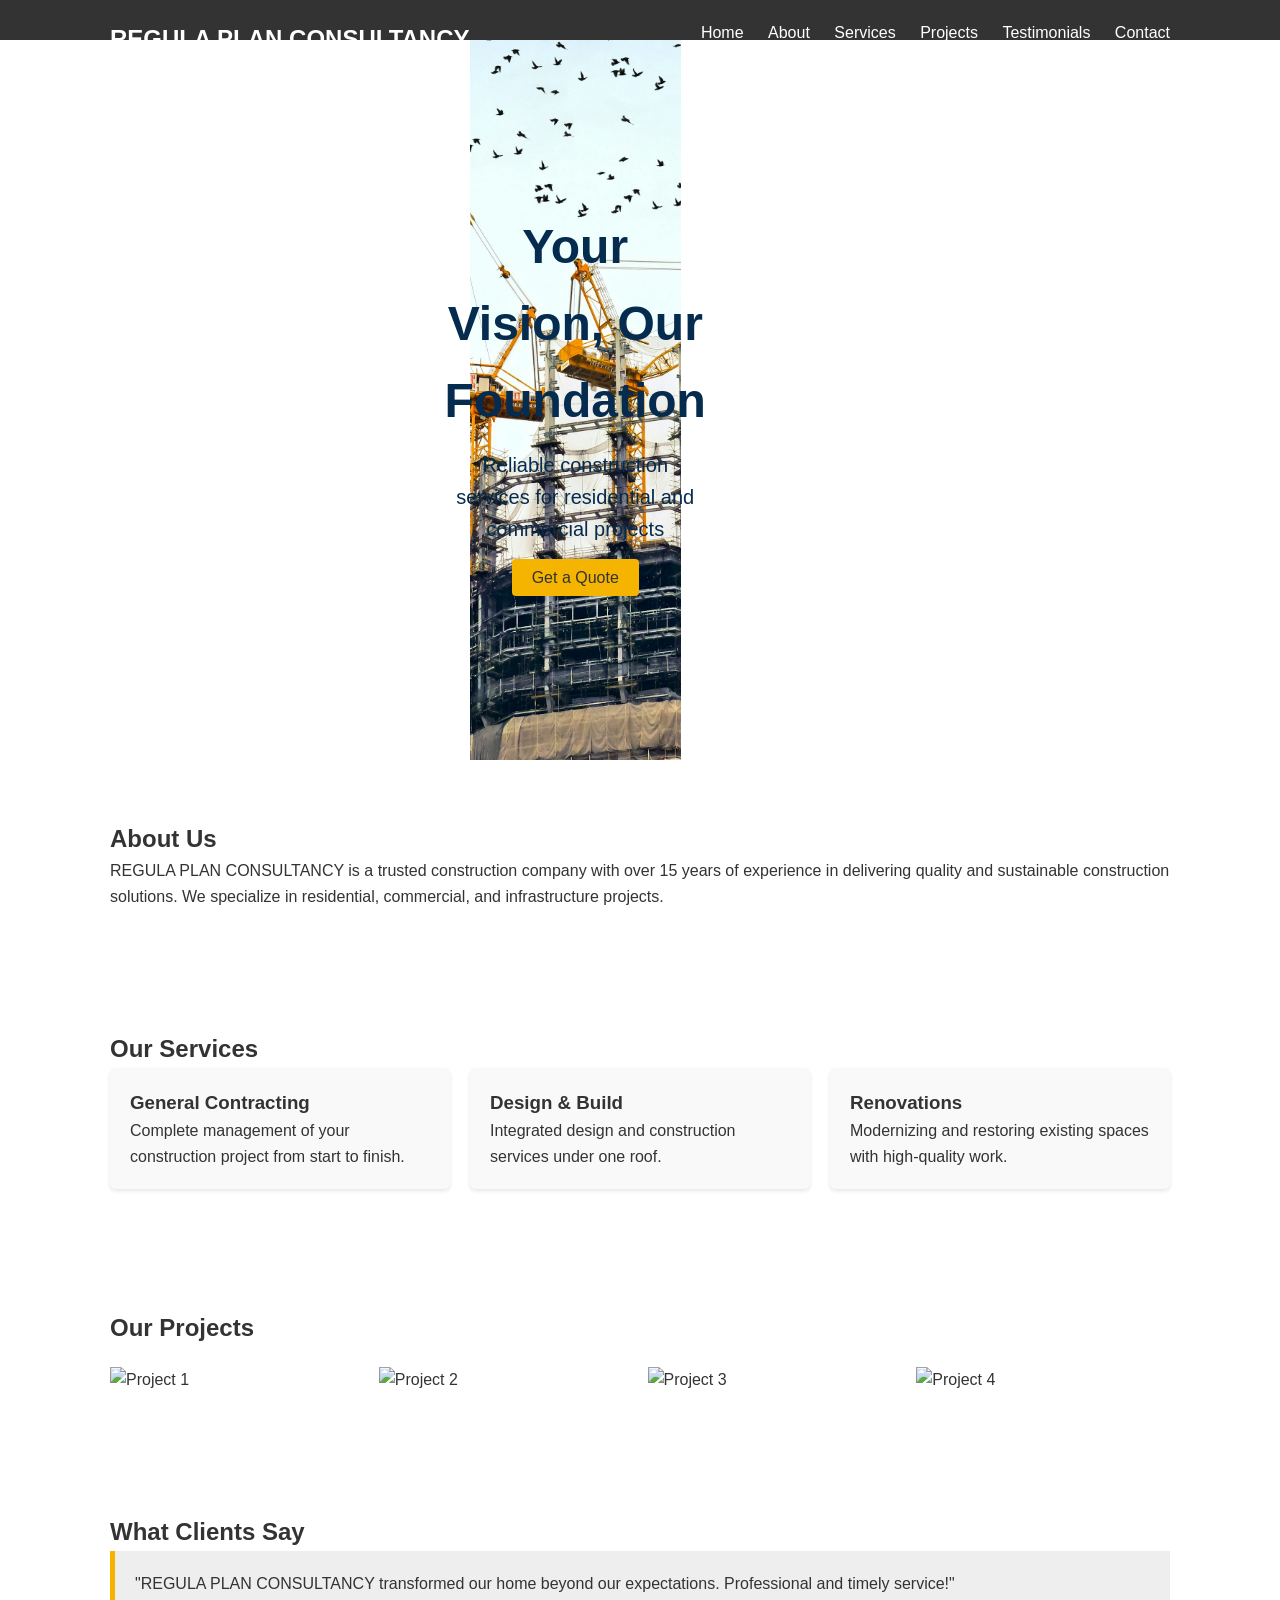
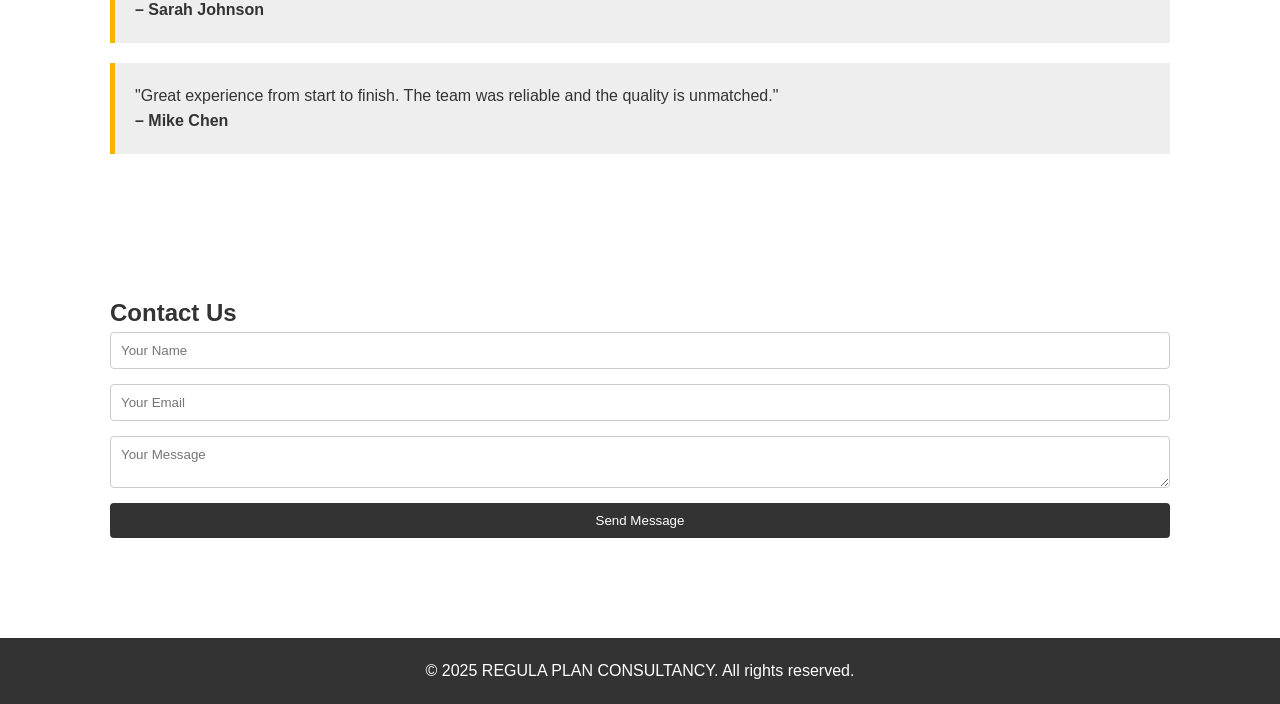
==== index.html @ 27661d2e "Add files via upload" ====
<!DOCTYPE html>
<html lang="en">
<head>
  <meta charset="UTF-8" />
  <meta name="viewport" content="width=device-width, initial-scale=1.0"/>
  <title>BuildPro Construction</title>
  <link rel="stylesheet" href="style.css" />
</head>
<body>

  <header>
    <div class="container">
      <h1 class="logo">REGULA PLAN CONSULTANCY</h1>
      <nav>
        <ul>
          <li><a href="#home">Home</a></li>
          <li><a href="#about">About</a></li>
          <li><a href="#services">Services</a></li>
          <li><a href="#projects">Projects</a></li>
          <li><a href="#testimonials">Testimonials</a></li>
          <li><a href="#contact">Contact</a></li>
        </ul>
      </nav>
    </div>
  </header>

  <section id="home" class="hero">
    <div class="hero-content">
      <h2>Your Vision, Our Foundation</h2>
      <p>Reliable construction services for residential and commercial projects</p>
      <a href="#contact" class="btn">Get a Quote</a>
    </div>
  </section>

  <section id="about" class="about section">
    <div class="container">
      <h2>About Us</h2>
      <p>REGULA PLAN CONSULTANCY is a trusted construction company with over 15 years of experience in delivering quality and sustainable construction solutions. We specialize in residential, commercial, and infrastructure projects.</p>
    </div>
  </section>

  <section id="services" class="services section">
    <div class="container">
      <h2>Our Services</h2>
      <div class="service-cards">
        <div class="card">
          <h3>General Contracting</h3>
          <p>Complete management of your construction project from start to finish.</p>
        </div>
        <div class="card">
          <h3>Design & Build</h3>
          <p>Integrated design and construction services under one roof.</p>
        </div>
        <div class="card">
          <h3>Renovations</h3>
          <p>Modernizing and restoring existing spaces with high-quality work.</p>
        </div>
      </div>
    </div>
  </section>

  <section id="projects" class="projects section">
    <div class="container">
      <h2>Our Projects</h2>
      <div class="project-gallery">
        <img src="https://via.placeholder.com/300x200" alt="Project 1" />
        <img src="https://via.placeholder.com/300x200" alt="Project 2" />
        <img src="https://via.placeholder.com/300x200" alt="Project 3" />
        <img src="https://via.placeholder.com/300x200" alt="Project 4" />
      </div>
    </div>
  </section>

  <section id="testimonials" class="testimonials section">
    <div class="container">
      <h2>What Clients Say</h2>
      <div class="testimonial">
        <p>"REGULA PLAN CONSULTANCY transformed our home beyond our expectations. Professional and timely service!"</p>
        <h4>– Sarah Johnson</h4>
      </div>
      <div class="testimonial">
        <p>"Great experience from start to finish. The team was reliable and the quality is unmatched."</p>
        <h4>– Mike Chen</h4>
      </div>
    </div>
  </section>

  <section id="contact" class="contact section">
    <div class="container">
      <h2>Contact Us</h2>
      <form id="contactForm">
        <input type="text" placeholder="Your Name" required />
        <input type="email" placeholder="Your Email" required />
        <textarea placeholder="Your Message" required></textarea>
        <button type="submit">Send Message</button>
      </form>
    </div>
  </section>

  <footer>
    <div class="container">
      <p>&copy; 2025 REGULA PLAN CONSULTANCY. All rights reserved.</p>
    </div>
  </footer>

  <script src="script.js"></script>
</body>
</html>
---- style.css ----
* {
  margin: 0;
  padding: 0;
  box-sizing: border-box;
  font-family: 'Segoe UI', sans-serif;
}

body {
  line-height: 1.6;
  color: #333;
}

.container {
  max-width: 1100px;

  margin: auto;
  padding: 0 20px;
}

header {
  background: #333;
  color: #fff;
  padding: 20px 0;
}

.logo {
  float: left;
  font-size: 24px;
  font-weight: bold;
}

nav ul {
  list-style: none;
  float: right;
}

nav ul li {
  display: inline;
  margin-left: 20px;
}

nav ul li a {
  color: #fff;
  text-decoration: none;
}

.hero {
  background: url('bg.jpg') no-repeat center center/cover;
  height: 80vh;
  color: #052b4e;
  display: flex;
  align-items: center;
  justify-content: center;
  text-align: center;
}

.hero-content h2 {
  font-size: 48px;
  margin-bottom: 10px;
}

.hero-content p {
  font-size: 20px;
  margin-bottom: 20px;
}

.btn {
  background: #f4b400;
  color: #333;
  padding: 10px 20px;
  text-decoration: none;
  border-radius: 4px;
}

.section {
  padding: 60px 0;
}

.service-cards {
  display: flex;
  gap: 20px;
  flex-wrap: wrap;
}

.card {
  flex: 1;
  min-width: 250px;
  background: #f9f9f9;
  padding: 20px;
  border-radius: 6px;
  box-shadow: 0 2px 4px rgba(0,0,0,0.1);
}

.project-gallery {
  display: grid;
  grid-template-columns: repeat(auto-fit, minmax(250px, 1fr));
  gap: 15px;
  margin-top: 20px;
}

.testimonial {
  background: #eee;
  padding: 20px;
  border-left: 5px solid #f4b400;
  margin-bottom: 20px;
}

form {
  display: flex;
  flex-direction: column;
  gap: 15px;
}

form input,
form textarea {
  padding: 10px;
  border: 1px solid #ccc;
  border-radius: 4px;
}

form button {
  padding: 10px;
  border: none;
  background: #333;
  color: #fff;
  cursor: pointer;
  border-radius: 4px;
}

footer {
  background: #333;
  color: #fff;
  text-align: center;
  padding: 20px 0;
  margin-top: 40px;
}
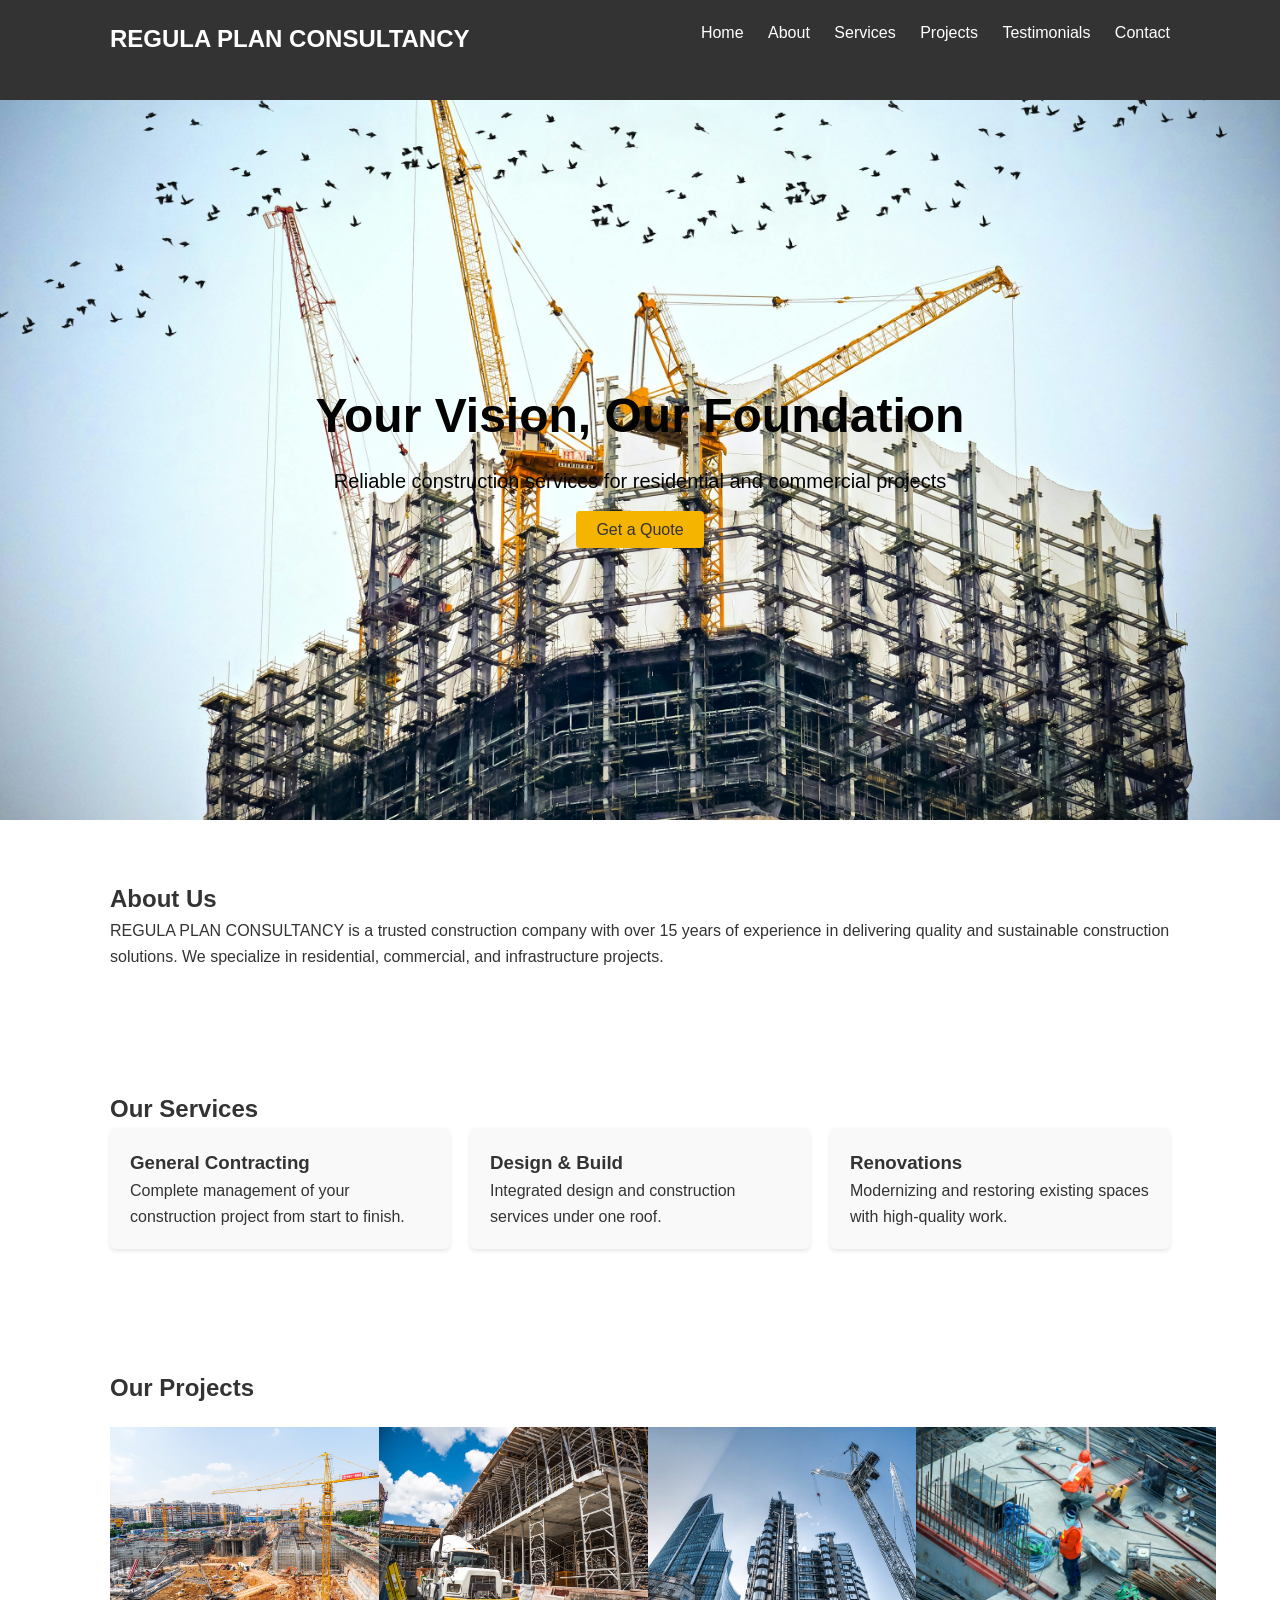
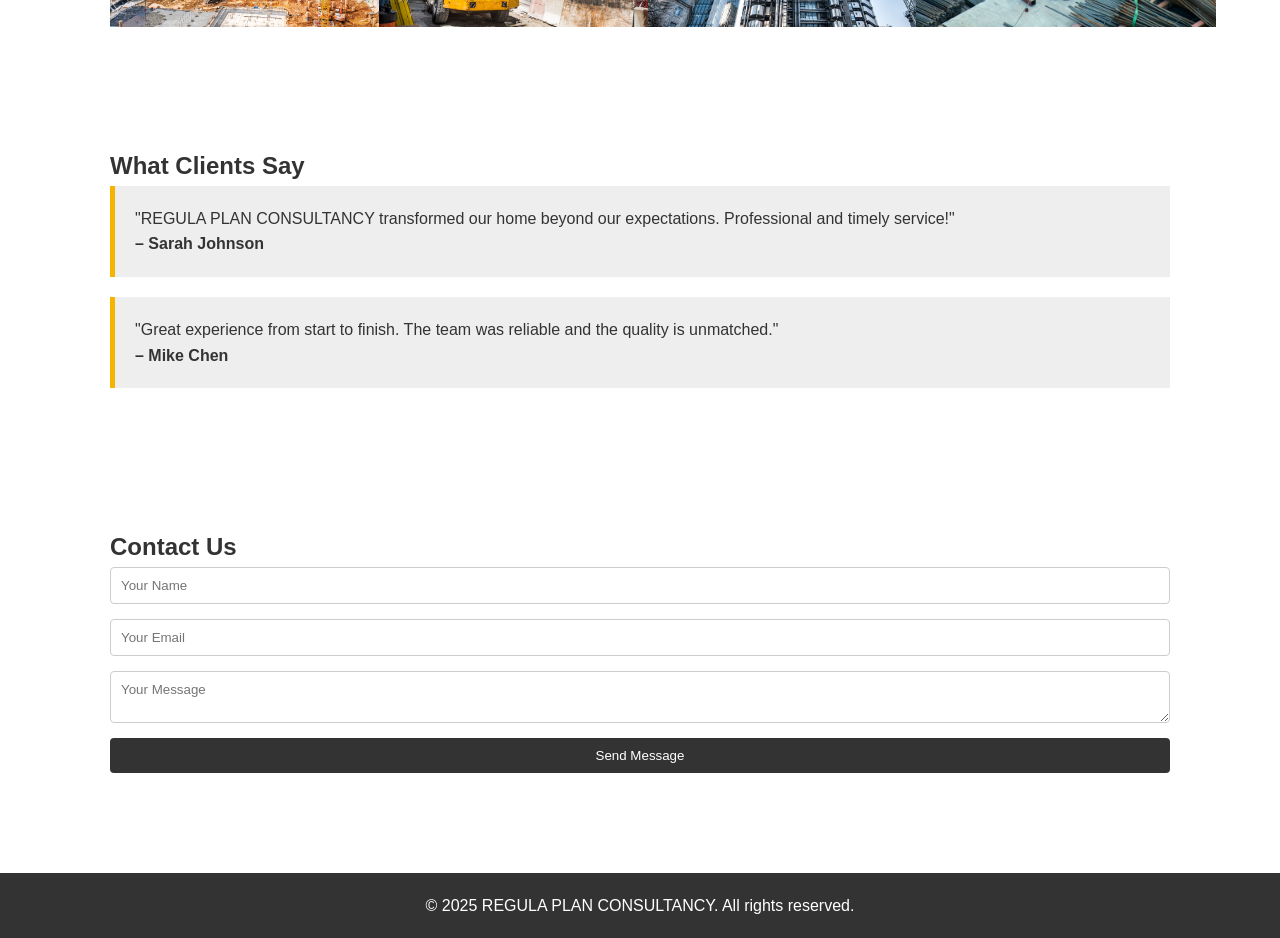
==== commit b89ddf61: "Add files via upload" ====
--- a/index.html
+++ b/index.html
@@ -63,10 +63,10 @@
     <div class="container">
       <h2>Our Projects</h2>
       <div class="project-gallery">
-        <img src="https://via.placeholder.com/300x200" alt="Project 1" />
-        <img src="https://via.placeholder.com/300x200" alt="Project 2" />
-        <img src="https://via.placeholder.com/300x200" alt="Project 3" />
-        <img src="https://via.placeholder.com/300x200" alt="Project 4" />
+        <img src="l.jpg" alt="Project 1" width="300" height="200"/>
+        <img src="m.jpg" alt="Project 2" width="300" height="200"/>
+        <img src="n.jpg" alt="Project 3" width="300" height="200"/>
+        <img src="o.jpg" alt="Project 4" width="300" height="200"/>
       </div>
     </div>
   </section>
--- a/style.css
+++ b/style.css
@@ -21,6 +21,7 @@
   background: #333;
   color: #fff;
   padding: 20px 0;
+  min-height: 100px;
 }
 
 .logo {
@@ -47,7 +48,7 @@
 .hero {
   background: url('bg.jpg') no-repeat center center/cover;
   height: 80vh;
-  color: #052b4e;
+  color: #020202;
   display: flex;
   align-items: center;
   justify-content: center;
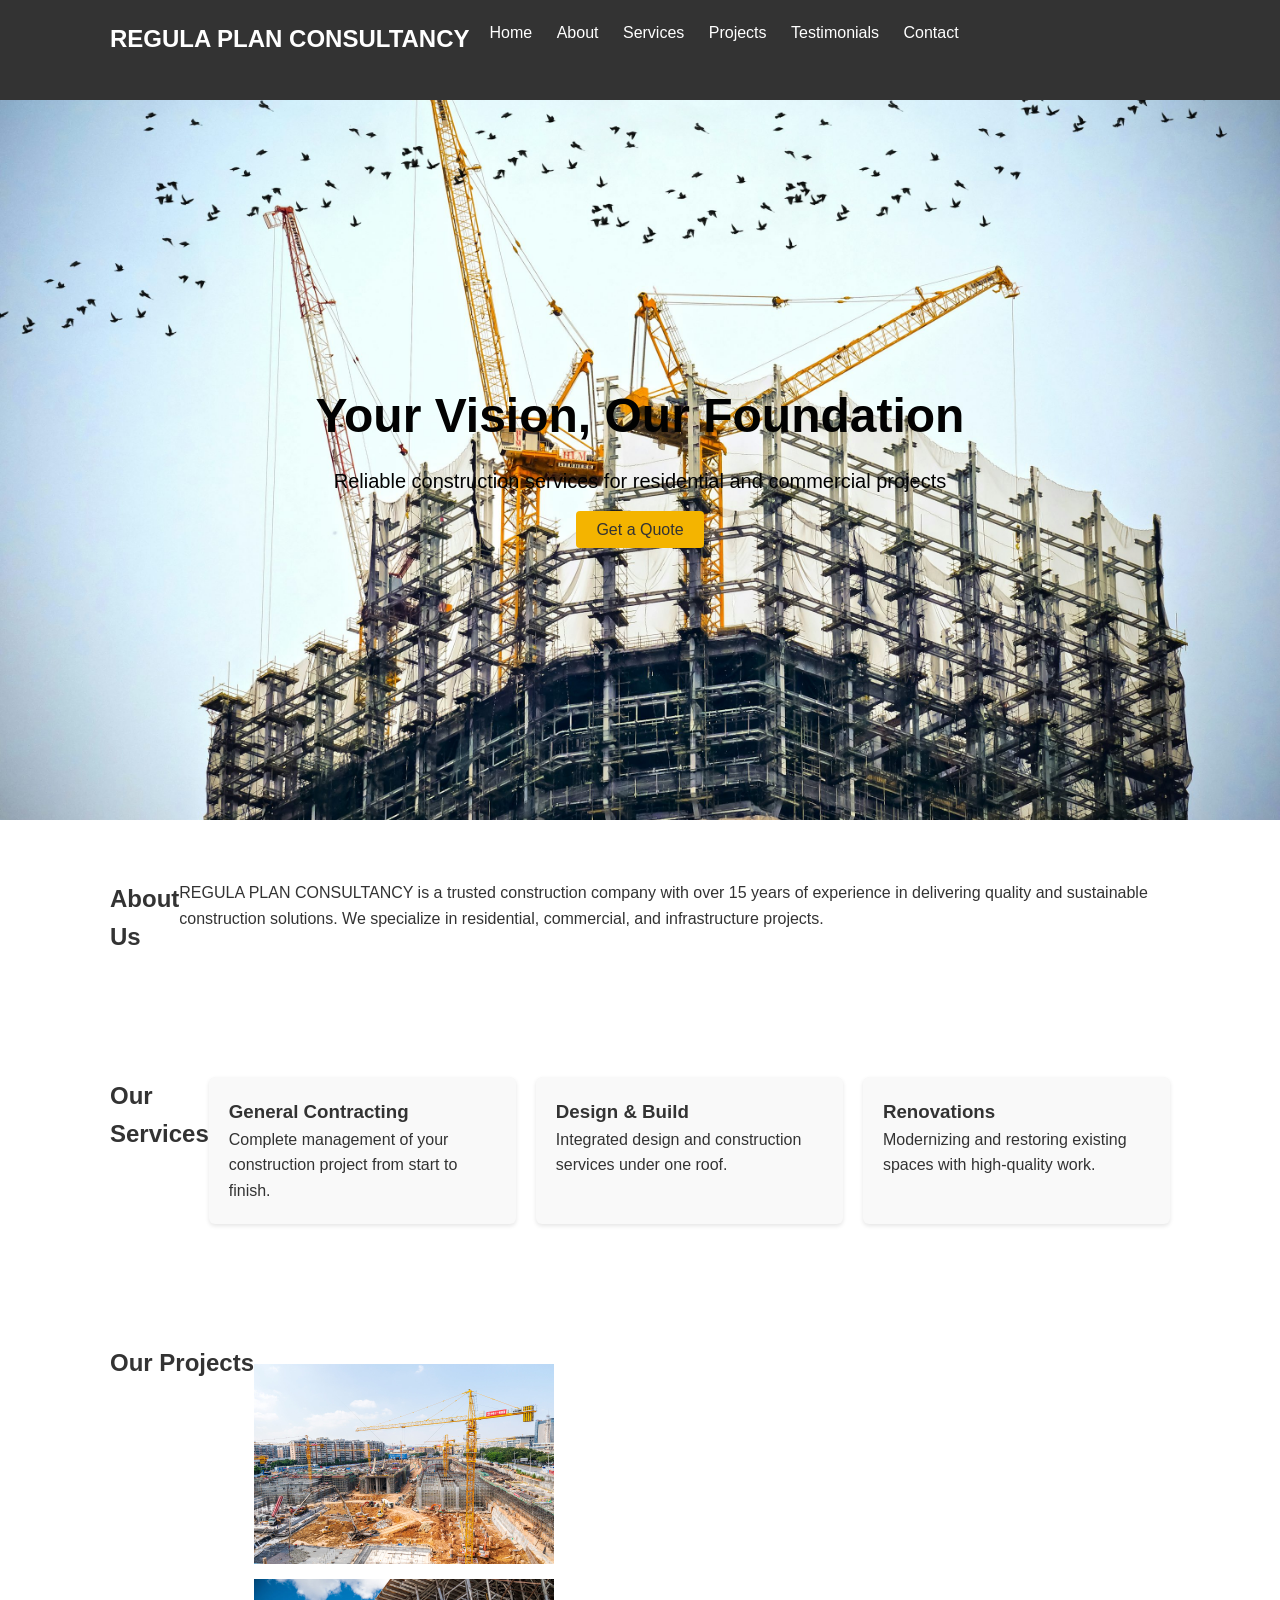
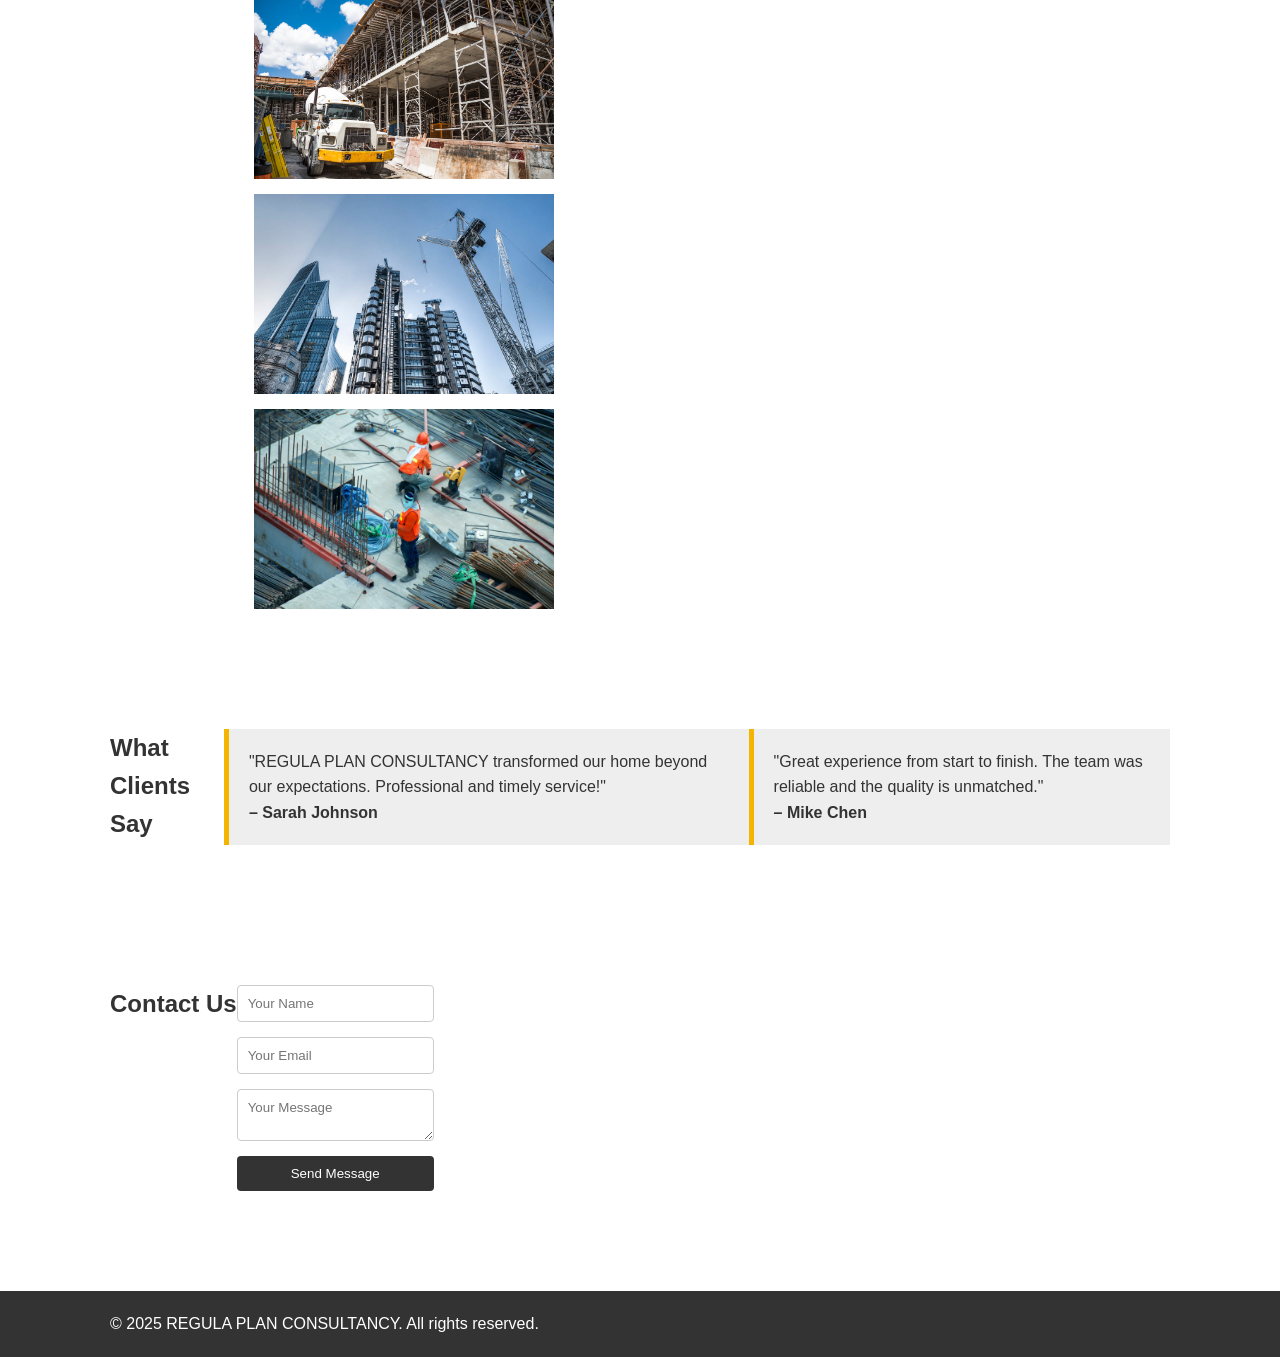
==== commit 72e41299: "Update index.html" ====
--- a/index.html
+++ b/index.html
@@ -3,7 +3,7 @@
 <head>
   <meta charset="UTF-8" />
   <meta name="viewport" content="width=device-width, initial-scale=1.0"/>
-  <title>BuildPro Construction</title>
+  <title>Regula plan consultancy</title>
   <link rel="stylesheet" href="style.css" />
 </head>
 <body>
@@ -106,3 +106,4 @@
   <script src="script.js"></script>
 </body>
 </html>
+
--- a/style.css
+++ b/style.css
@@ -12,7 +12,7 @@
 
 .container {
   max-width: 1100px;
-
+ display: flex;
   margin: auto;
   padding: 0 20px;
 }
@@ -135,3 +135,4 @@
   padding: 20px 0;
   margin-top: 40px;
 }
+
